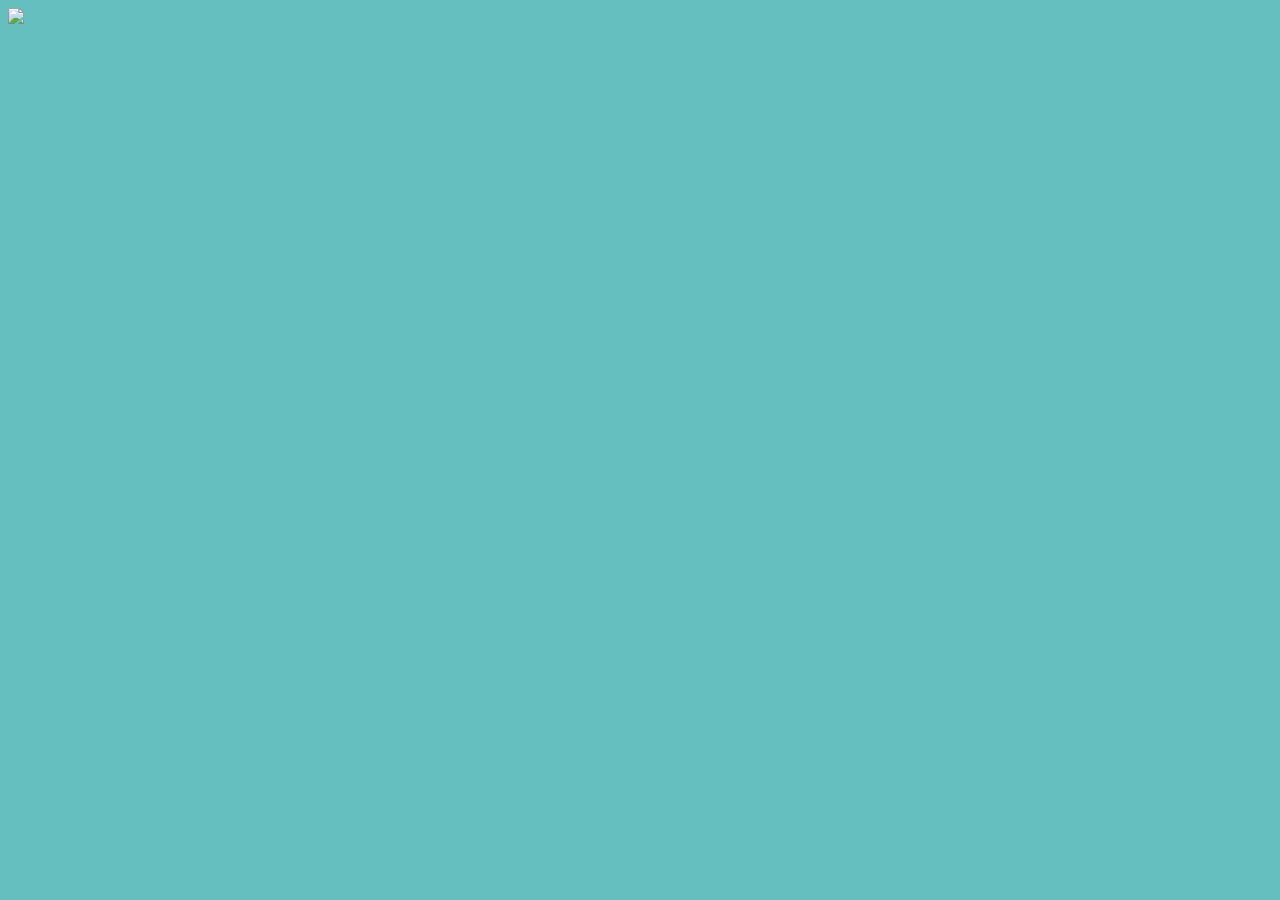
==== resume.html @ 9308d9c6 "Add files via upload" ====
<!DOCTYPE html>
<html lang="en" dir="ltr">
  <head>
    <meta charset="utf-8">
    <title>Poornima rathaur</title>
      <link rel="stylesheet" href="css/styles.css">
      <link rel="icon" href="favicon.ico">
      <link rel="stylesheet" href=<link href="https://fonts.googleapis.com/css2?family=Cinzel+Decorative:wght@400;700&display=swap" rel="stylesheet">


  <body style="background-color:#66BFBF">
    <img src="C:\Users\poorn\Desktop\My site\2.png" width:"400px" height:"800px"></img>
  </body>
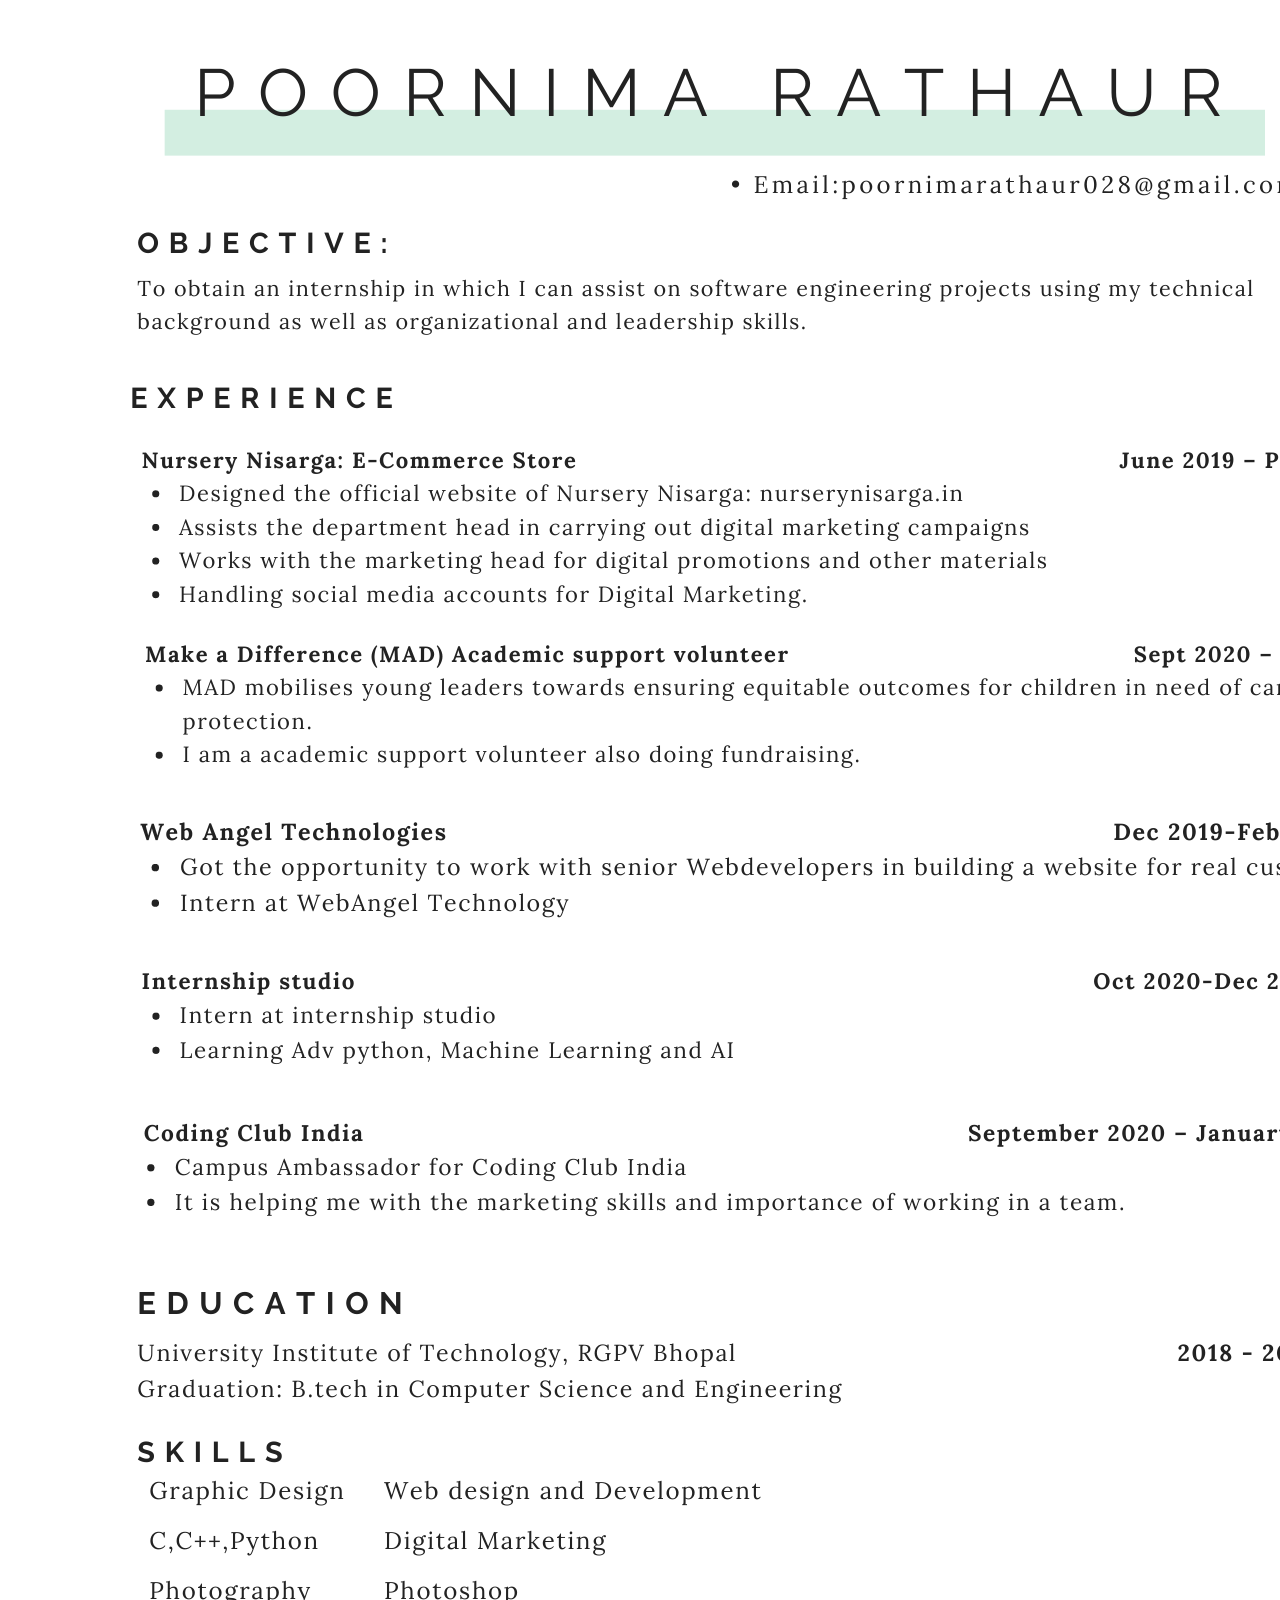
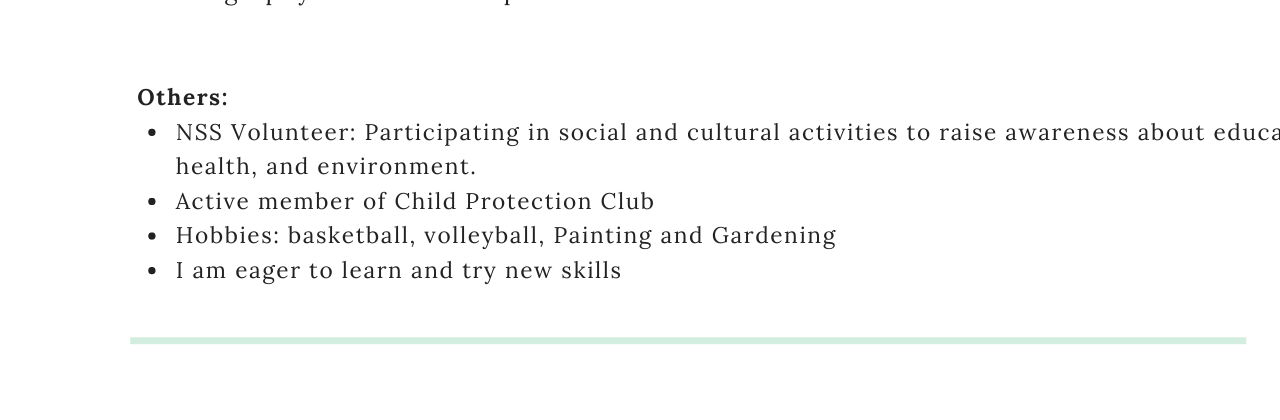
==== commit ed331077: "Update resume.html" ====
--- a/resume.html
+++ b/resume.html
@@ -3,11 +3,9 @@
   <head>
     <meta charset="utf-8">
     <title>Poornima rathaur</title>
-      <link rel="stylesheet" href="css/styles.css">
-      <link rel="icon" href="favicon.ico">
-      <link rel="stylesheet" href=<link href="https://fonts.googleapis.com/css2?family=Cinzel+Decorative:wght@400;700&display=swap" rel="stylesheet">
 
 
-  <body style="background-color:#66BFBF">
-    <img src="C:\Users\poorn\Desktop\My site\2.png" width:"400px" height:"800px"></img>
+
+  <body>
+    <img src="2.png" width:"400px" height:"800px"></img>
   </body>
